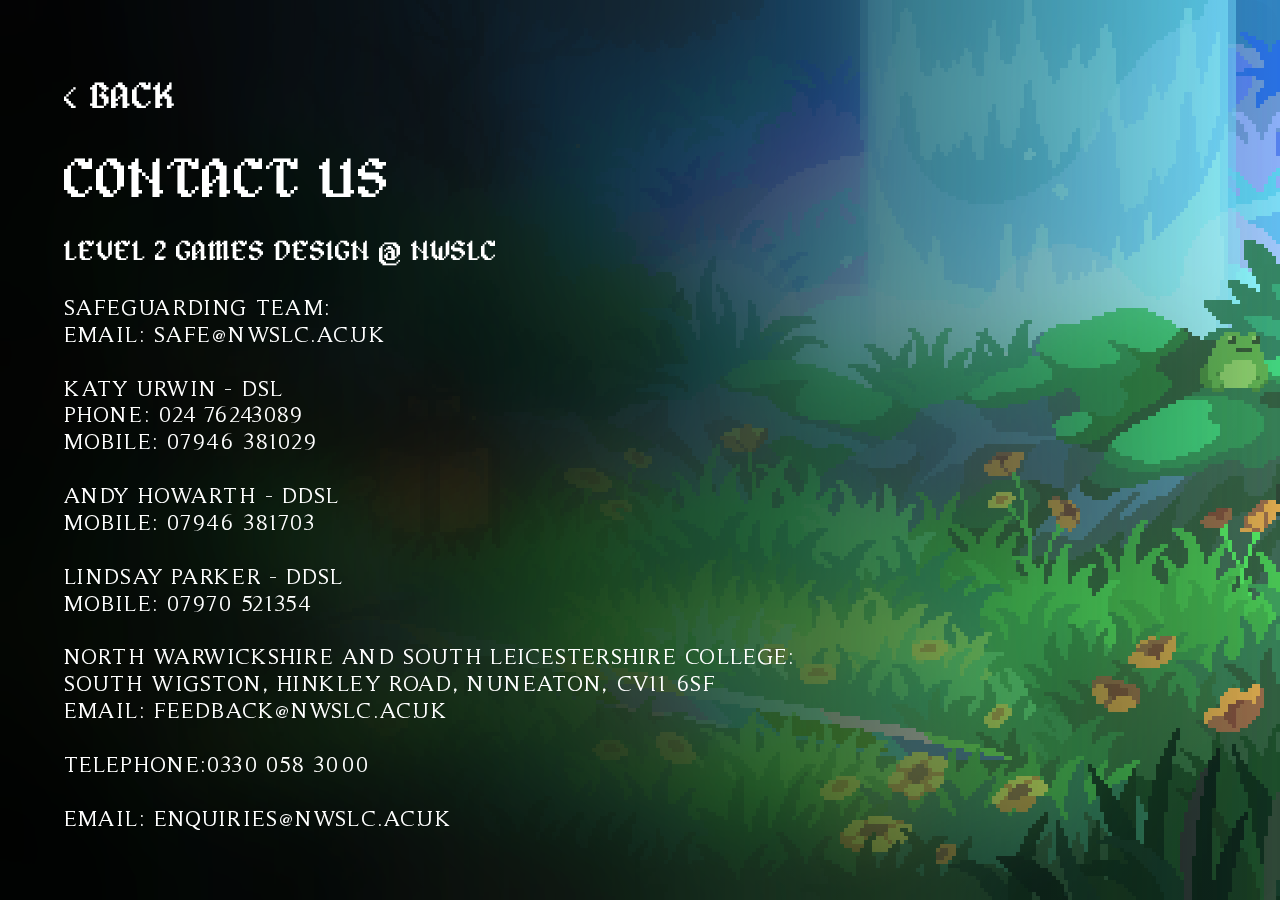
==== contacts.html @ 8332526b "implement contact us page" ====
<!DOCTYPE html>

<head>
  <script type="text/javascript" src="assets/js/jquery.js"></script>
  <meta meta name="viewport" content="width=device-width, initial-scale=1, maximum-scale=1, user-scalable=no">
  <link rel="stylesheet" href="assets/css/main.css">

  <script>
    document.addEventListener('click', musicPlay);
    function musicPlay() {
      var audio = document.getElementById("backgroundSound");
      audio.volume = 0.66;
      audio.play();
      document.removeEventListener('click', musicPlay);
    }
  </script>

</head>

<body>
  <div class="mainMenu">
  <div class="container">
    <div class="innerContainer">
      <div class="headerContainer">
        <h3 class="selectable" onclick="window.location='/NWSLC/index.html';">< back</h3>
        <h2>Contact Us</h2>
        <h3>Level 2 Games Design @ NWSLC</h3>
      </div>
      <div class="textContainer">
        <p class="content">
            <p class="content">
              Safeguarding Team:
              <br />
              Email: safe@nwslc.ac.uk
              <br />
              <br />
              Katy Urwin - DSL
              <br />
              Phone: 024 76243089
              <br />
              Mobile: 07946 381029
              <br />
              <br />
              Andy Howarth - DDSL
              <br />
              Mobile: 07946 381703
              <br />
              <br />
              Lindsay Parker - DDSL
              <br />
              Mobile: 07970 521354
              <br/>
              <br/>
              North Warwickshire and south Leicestershire College:
              South Wigston, Hinkley Road, Nuneaton, CV11 6SF
              <br />
              Email: feedback@nwslc.ac.uk
              <br />
              <br/>
              Telephone:0330 058 3000
              <br/>
              <br/>
              Email: enquiries@nwslc.ac.uk
      
        </p>
      </div>

    </div>
  </div>
  </div>
</body>

</html>
---- assets/css/main.css ----
:root {
  --backgroundO: #5F666E;
  --backgroundI: #98748C;
  --shadeDarker33: #00000033;
  --shadeDarker50: #00000050;
  --shadeDarker66: #00000066;
  --shadeLighter10: #ffffff10;
  --shadeLighter20: #ffffff20;
  --shadeLighter33: #ffffff33;

  --color1: #66A1ED;
  --color2: #76ED66;

  --color3: #ED66C0;
  --color4: #EAA627;

  --light-gold-rgb: 249 181 51;
  --dark-gold-rgb: 215 147 23;

  font-family: Arial, Helvetica, sans-serif;
  font-size: 14pt;
  overflow: hidden;
}

@font-face {
  font-family: 'bit';
  src: url('fonts/alagard.ttf') format('truetype');
  font-weight: normal;
  font-style: normal;
  -webkit-font-smoothing: none;
  font-synthesis-weight: none;
}
@font-face {
  font-family: 'timeless';
  src: url('fonts/Timeless.ttf') format('truetype');
  font-weight: normal;
  font-style: normal;
  -webkit-font-smoothing: none;
  font-synthesis-weight: none;
}

body {
  width: 100vw;
  height: 100vh;
  margin: 0;
  padding: 0;
  display: flex;
  flex-direction: column;
  overflow: scroll-y;

}

*,
*:before,
*:after {
  -moz-box-sizing: border-box;
  -webkit-box-sizing: border-box;
  box-sizing: border-box;
}

* {
  scroll-behavior: smooth;
}

.blank-one {
  background: url(images/tumblr_bfe90ef1addacef577bc2813d1cfd001_5434e620_1280.webp) center center no-repeat fixed;
  text-align: center;
  background-size: cover;
  /* IE, only works on <img> tags */
  -ms-interpolation-mode: nearest-neighbor;
  /* Firefox */
  image-rendering: crisp-edges;
  /* Chromium + Safari */
  image-rendering: pixelated;
  min-height: 100%;
  height: 100%;
  overflow: hidden;
}

.blank-two {
  background: url(images/tumblr_a98bc710b6f5bc7aebb47b3049d7adf8_a05c21c6_1280.webp) center center no-repeat fixed;
  text-align: center;
  background-size: cover;
  /* IE, only works on <img> tags */
  -ms-interpolation-mode: nearest-neighbor;
  /* Firefox */
  image-rendering: crisp-edges;
  /* Chromium + Safari */
  image-rendering: pixelated;
  min-height: 100%;
  height: 100%;
  overflow: hidden;

}

.blank-three {
  background: url(images/tumblr_7e646d701b09619cbd7847b65ea580f0_163e290a_1280.webp) center center no-repeat fixed;
  text-align: center;
  background-size: cover;
  /* IE, only works on <img> tags */
  -ms-interpolation-mode: nearest-neighbor;
  /* Firefox */
  image-rendering: crisp-edges;
  /* Chromium + Safari */
  image-rendering: pixelated;
  min-height: 100%;
  height: 100%;
  overflow: hidden;

}

.text {
  width: 700px;
  margin: auto;
  line-height: 1.9em;
  background: radial-gradient(rgb(var(--light-gold-rgb)), rgb(var(--dark-gold-rgb)));
  border-radius: 30px;

  border: none;
  outline: 0.2rem solid white;
  outline-offset: 0.2rem;
  box-shadow: 12px 25px 50px 12px rgb(0 0 0 / 0.5);
  max-width: 75ch;
  word-break: keep-all;
}

h2 {
  font-size: 3em;
  font-family: bit;
  -webkit-font-smoothing: none;
  font-synthesis-weight: none;
  color: #fff;
  text-transform: uppercase;
  margin-top: 0;
  text-align: left;
  vertical-align: top;
  line-height: 1em;
  margin-bottom: 0.5em;
}

h3 {
  font-size: 1.5em;
  font-family: bit;
  text-transform: uppercase;
  -webkit-font-smoothing: none;
  font-synthesis-weight: none;
  color: #fff;
  text-align: left;
  vertical-align: top;
  line-height: 1em;

}
h4{
  font-family: bit;
  font-size: 1.2em;
  letter-spacing: 0.05em;
}
.content {
  color: #fff;
  border-radius: 30px;
  height: 100%;
  font-family: Timeless;
  text-align: left;
  max-width: max(65ch, calc(100% / 3));
  min-width: min(60ch, calc(100% / 3));
  padding-right: 16px;
  line-height: 1.2em;
  font-size: 1.2em;
  letter-spacing: 0.05em;
  margin: 0;

}
.boxContent {
  font-size: 24px;
  padding: 60px;
  color: #fff;
  text-shadow: 1px 1px 2px #000, 0 0 100px #000;
  text-align: center;
}

.pattern {
  background: transparent url(images/gaming-pattern-dark.png) repeat;
  animation: infinite-shift-left 5000s linear;
  height: fit-content;

}

@keyframes infinite-shift-left {
  0% {
    background-position: 50000px;
  }

  100% {
    background-position: 0;
  }
}

.wrapper {
  width: 100vw;
  height: 100vh;
  position: relative;
  display: flex;
  align-items: center;
  justify-content: center;
}

.item {
  z-index: 1;
  position: relative;
  width: 50%;
  background: #00000000;
  font-family: -apple-system, BlinkMacSystemFont, 'Segoe UI', Roboto, Oxygen, Ubuntu, Cantarell, 'Open Sans', 'Helvetica Neue', sans-serif;
  transition: 0.3s ease;
  height: 100%;
}

.mainMenu {
  background: linear-gradient(90deg, rgba(0, 0, 0, 80%) 0%, rgba(0, 0, 0, 0) 100%), url(images/tumblr_5d37ab2aa782462c7aa092f7bd0d27cb_fe094893_1280.webp) center center no-repeat fixed;
  text-align: center;
  background-size: cover;
  /* IE, only works on <img> tags */
  -ms-interpolation-mode: nearest-neighbor;
  /* Firefox */
  image-rendering: crisp-edges;
  /* Chromium + Safari */
  image-rendering: pixelated;
  min-height: 100%;
  text-transform: uppercase;
  -webkit-backdrop-filter: blur(8px);
  backdrop-filter: blur(8px);
}
.mainMenu::before {
  content: "";
  z-index: -2;
  backdrop-filter: blur(32px);
  -webkit-backdrop-filter: blur(32px);
  mask: linear-gradient(90deg, rgba(0, 0, 0, 100%) 0%, rgba(0, 0, 0, 0) 100%);
  position: absolute;
  inset: 0;
  height: 100%;
}
.initSpace {
  padding-top: 15%;
  padding-left: 7.5%;
  line-height: 1em;
}

.button {
  width: 16rem;
  padding: 0.85rem;
  position: relative;
  font-size: 1.25rem;
  border: none;
  border-radius: 0.75rem;
  outline: 0.2rem solid white;
  outline-offset: 0.2rem;
  overflow: hidden;
  background-color: #00000033;
  transition: ease 0.3s;
  -webkit-backdrop-filter: blur(32px);
  backdrop-filter: blur(32px);
  align-items: start;
}

a>h3 {
  margin: auto;
  text-transform: uppercase;
  padding: inherit;
  text-align: center;
  font-family: bit;
}

.button:hover {
  background-color: var(--color2);
  transition: ease 0.3s;

}

.selectable {
  font-family: bit;
  position: relative;
  font-size: 2em;
  border: none;
  font-weight: 900;
  background-color: #00000000;
  transition: ease 0.3s;
  align-items: start;
  color: #fff;
  text-transform: uppercase;
  padding: 0%;
  text-decoration: none;
  text-shadow: none;
  line-height: 1em;
  width: fit-content;
}

.selectable:hover {
  transition: ease 0.3s;
  text-shadow: 0 0 10px #fff;
  font-size: 2em;
  cursor:pointer;
}

.spacer {
  padding-top: 1em;
}

.container {
  display: block;
  margin: 0;
  border-radius: 30px;
  max-width: calc(65ch* 3);
  background: linear-gradient(90deg, rgba(0, 0, 0, 80%) 0%, rgba(0, 0, 0, 0) 100%);
  text-align: center;
  content: "";
  min-width: 100%;
  height: 100%;
  position: absolute;
  z-index: 0;
}
.MMinnerContainer{
  display: block;
  height: 100%;
  min-width: 90%;
  max-width: 90%;
  width: 100%;
  padding-top: 10%;
  padding-bottom: 15%;
  margin-left: auto;
  margin-right: auto;
}
.innerContainer{
  display: block;
  height: 100%;
  min-width: 90%;
  max-width: 90%;
  width: 100%;
  padding-top: 42px;
  padding-bottom: 5%;
  margin-left: auto;
  margin-right: auto;
}
.textContainer{
  overflow: auto;
  max-height: 80%;
}
.multiContainer{
  display: flex;
  overflow: auto;
  max-height: 80%;

}
.cardContainer {
  display: flex;
  align-items: center;
  justify-content: center;
}

.card {
  max-width: 600px;
  width: 100%;
  display: grid;
  grid-template-rows: 300px 150px;
  grid-template-areas:
    "image"
    "text";
  font-family: -apple-system, BlinkMacSystemFont, 'Segoe UI', Roboto, Oxygen, Ubuntu, Cantarell, 'Open Sans', 'Helvetica Neue', sans-serif;
  text-align: center;
  transition: 0.3s ease;
  cursor: pointer;
  margin-left: 40px;
  margin-right: 40px;
  margin-top: 30px;
  margin-bottom: 30px;
  color: #fff;
  z-index: 2;
  background-color: #263c2e78;
  backdrop-filter: blur(32px);
  box-shadow: 0px 0px 2.2px rgba(0, 0, 0, 0.07), 0px 0px 5.3px rgba(0, 0, 0, 0.05), 0px 0px 10px rgba(0, 0, 0, 0.042), 0px 0px 17.9px rgba(0, 0, 0, 0.035), 0px 0px 33.4px rgba(0, 0, 0, 0.028), 0px 0px 80px rgba(0, 0, 0, 0.02);
  border-radius: 30px;
  overflow: hidden;
  filter: saturate(0.8);
  border: none;
  outline: 0.25rem solid white;
  outline-offset: 0.5rem;
}

.card:hover {
  transform: scale(1.1);
  filter: saturate(1);
  transition: ease 0.3s;
  box-shadow: 0px 0px 2.2px rgba(255, 255, 255, 0.07), 0px 0px 5.3px rgba(255, 255, 255, 0.05), 0px 0px 10px rgba(255, 255, 255, 0.042), 0px 0px 17.9px rgba(255, 255, 255, 0.035), 0px 0px 33.4px rgba(255, 255, 255, 0.028), 0px 0px 80px rgba(255, 255, 255, 0.02);
  outline: 0.5rem solid white;
  outline-offset: 0.5rem;
}

.card-text {
  grid-area: text;
  overflow: hidden;
  padding: 10px;
  margin-bottom: auto;
  font-size: 1.2em;
  line-height: 1.2em;
  text-shadow: 1px 1px 2px #000, 0 0 20px #00000025;

}

.card-image1 {
  grid-area: image;
  background: url(images/004339.png);
  background-size: cover;
  background-position-x: center;
  margin: 16px;
    border-radius: 20px;
}

.card-image2 {
  grid-area: image;
  background: url(images/004330.png);
  background-size: cover;
  background-position-x: center;
  margin: 16px;
    border-radius: 20px;
}

.card-image3 {
  grid-area: image;
  background: url(images/004319.png);
  background-size: cover;
  background-position-x: center;
  margin: 16px;
    border-radius: 20px;
}

.grass {
  background: transparent url(images/grass2.png) repeat-x;
  filter: hue-rotate(349deg) saturate(1.2) brightness(0.2);

  background-size: contain;
  height: 128px;
  width: 100%;
  content: "";
  position: absolute;
  /* IE, only works on <img> tags */
  -ms-interpolation-mode: nearest-neighbor;
  /* Firefox */
  image-rendering: crisp-edges;
  /* Chromium + Safari */
  image-rendering: pixelated;
  transform: translateY(calc(100vh - 128px));
}

.grass2 {
  background: transparent url(images/grass2.png) repeat-x;
  filter: hue-rotate(336deg) brightness(0.4);
  background-size: contain;
  height: 128px;
  width: 100%;
  content: "";
  position: absolute;
  /* IE, only works on <img> tags */
  -ms-interpolation-mode: nearest-neighbor;
  /* Firefox */
  image-rendering: crisp-edges;
  /* Chromium + Safari */
  image-rendering: pixelated;
  transform: translateY(calc(200vh - 128px));

}

.grass3 {
  background: transparent url(images/grass2.png) repeat-x;
  filter: hue-rotate(255deg) saturate(2) brightness(0.6);
  background-size: contain;
  height: 128px;
  width: 100%;
  content: "";
  position: absolute;
  /* IE, only works on <img> tags */
  -ms-interpolation-mode: nearest-neighbor;
  /* Firefox */
  image-rendering: crisp-edges;
  /* Chromium + Safari */
  image-rendering: pixelated;
  transform: translateY(calc(300vh - 128px));
}

.grass4 {
  background: transparent url(images/grass2.png) repeat-x;
  filter: hue-rotate(112deg) saturate(1.4) brightness(0.15);
  background-size: contain;
  height: 128px;
  width: 100%;
  content: "";
  position: absolute;
  /* IE, only works on <img> tags */
  -ms-interpolation-mode: nearest-neighbor;
  /* Firefox */
  image-rendering: crisp-edges;
  /* Chromium + Safari */
  image-rendering: pixelated;
  transform: translateY(calc(400vh - 128px));
}
.container::before {
  content: "";
  z-index: -2;
  backdrop-filter: blur(32px);
  -webkit-backdrop-filter: blur(32px);
  mask: linear-gradient(90deg, rgba(0, 0, 0, 100%) 0%, rgba(0, 0, 0, 0) 100%);
  position: absolute;
  inset: 0;
  height: 100%;
}
/* width */
::-webkit-scrollbar {
  width: 10px;
}

/* Track */
::-webkit-scrollbar-track {
  background: #00000000;
}

/* Handle */
::-webkit-scrollbar-thumb {
  background: #fff;
}

/* Handle on hover */
::-webkit-scrollbar-thumb:hover {
  background: #fff;
}
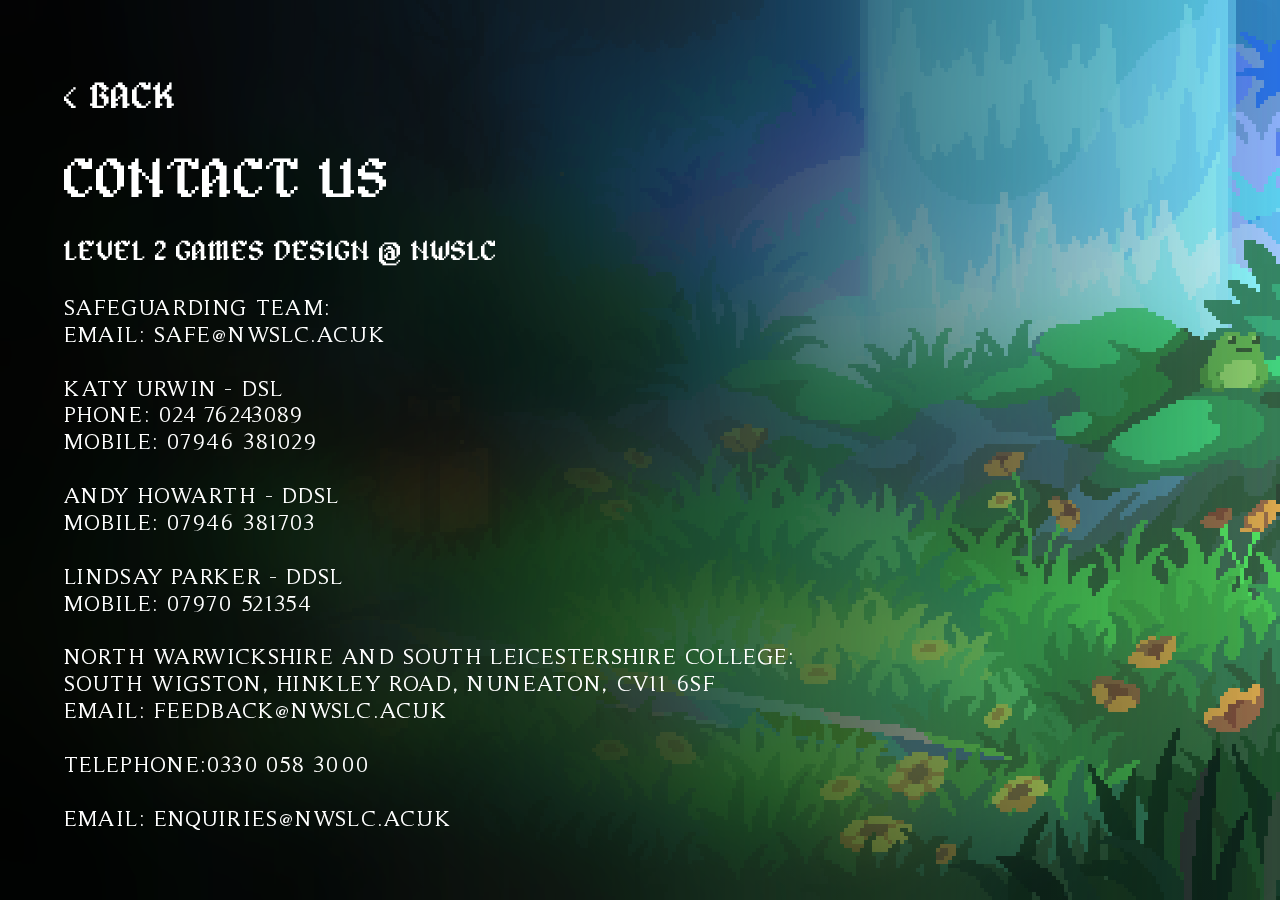
==== commit 43d99f61: "correct audio volumes" ====
--- a/contacts.html
+++ b/contacts.html
@@ -9,7 +9,7 @@
     document.addEventListener('click', musicPlay);
     function musicPlay() {
       var audio = document.getElementById("backgroundSound");
-      audio.volume = 0.66;
+      audio.volume = 0.5;
       audio.play();
       document.removeEventListener('click', musicPlay);
     }
@@ -19,54 +19,56 @@
 
 <body>
   <div class="mainMenu">
-  <div class="container">
-    <div class="innerContainer">
-      <div class="headerContainer">
-        <h3 class="selectable" onclick="window.location='/NWSLC/index.html';">< back</h3>
-        <h2>Contact Us</h2>
-        <h3>Level 2 Games Design @ NWSLC</h3>
+    <audio id="backgroundSound" src="assets/audio/ambience.mp3" type="audio/mpeg" autoplay loop volume="0.2"></audio>
+    <div class="container">
+      <div class="innerContainer">
+        <div class="headerContainer">
+          <h3 class="selectable" style="font-size: 2em;" onclick="window.location='/NWSLC/index.html';">
+            < back</h3>
+              <h2>Contact Us</h2>
+              <h3>Level 2 Games Design @ NWSLC</h3>
+        </div>
+        <div class="textContainer">
+          <p class="content">
+          <p class="content">
+            Safeguarding Team:
+            <br />
+            Email: safe@nwslc.ac.uk
+            <br />
+            <br />
+            Katy Urwin - DSL
+            <br />
+            Phone: 024 76243089
+            <br />
+            Mobile: 07946 381029
+            <br />
+            <br />
+            Andy Howarth - DDSL
+            <br />
+            Mobile: 07946 381703
+            <br />
+            <br />
+            Lindsay Parker - DDSL
+            <br />
+            Mobile: 07970 521354
+            <br />
+            <br />
+            North Warwickshire and south Leicestershire College:
+            South Wigston, Hinkley Road, Nuneaton, CV11 6SF
+            <br />
+            Email: feedback@nwslc.ac.uk
+            <br />
+            <br />
+            Telephone:0330 058 3000
+            <br />
+            <br />
+            Email: enquiries@nwslc.ac.uk
+
+          </p>
+        </div>
+
       </div>
-      <div class="textContainer">
-        <p class="content">
-            <p class="content">
-              Safeguarding Team:
-              <br />
-              Email: safe@nwslc.ac.uk
-              <br />
-              <br />
-              Katy Urwin - DSL
-              <br />
-              Phone: 024 76243089
-              <br />
-              Mobile: 07946 381029
-              <br />
-              <br />
-              Andy Howarth - DDSL
-              <br />
-              Mobile: 07946 381703
-              <br />
-              <br />
-              Lindsay Parker - DDSL
-              <br />
-              Mobile: 07970 521354
-              <br/>
-              <br/>
-              North Warwickshire and south Leicestershire College:
-              South Wigston, Hinkley Road, Nuneaton, CV11 6SF
-              <br />
-              Email: feedback@nwslc.ac.uk
-              <br />
-              <br/>
-              Telephone:0330 058 3000
-              <br/>
-              <br/>
-              Email: enquiries@nwslc.ac.uk
-      
-        </p>
-      </div>
-
     </div>
-  </div>
   </div>
 </body>
 
--- a/assets/css/main.css
+++ b/assets/css/main.css
@@ -279,7 +279,6 @@
 .selectable {
   font-family: bit;
   position: relative;
-  font-size: 2em;
   border: none;
   font-weight: 900;
   background-color: #00000000;
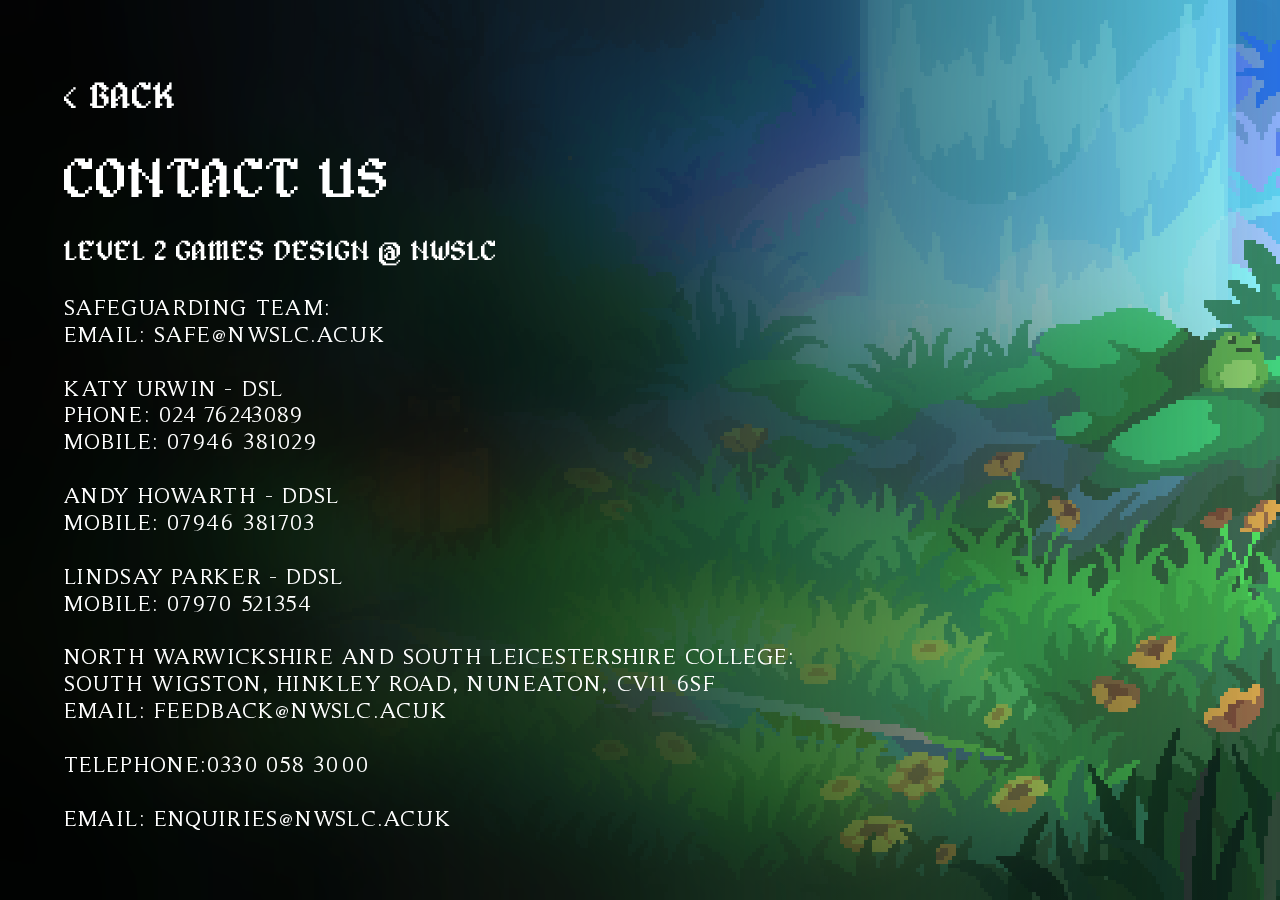
==== commit 01483d33: "disable autoplay" ====
--- a/contacts.html
+++ b/contacts.html
@@ -19,7 +19,7 @@
 
 <body>
   <div class="mainMenu">
-    <audio id="backgroundSound" src="assets/audio/ambience.mp3" type="audio/mpeg" autoplay loop volume="0.2"></audio>
+    <audio id="backgroundSound" src="assets/audio/ambience.mp3" type="audio/mpeg" loop volume="0.2"></audio>
     <div class="container">
       <div class="innerContainer">
         <div class="headerContainer">
--- a/assets/css/main.css
+++ b/assets/css/main.css
@@ -46,7 +46,6 @@
   padding: 0;
   display: flex;
   flex-direction: column;
-  overflow: scroll-y;
 
 }
 
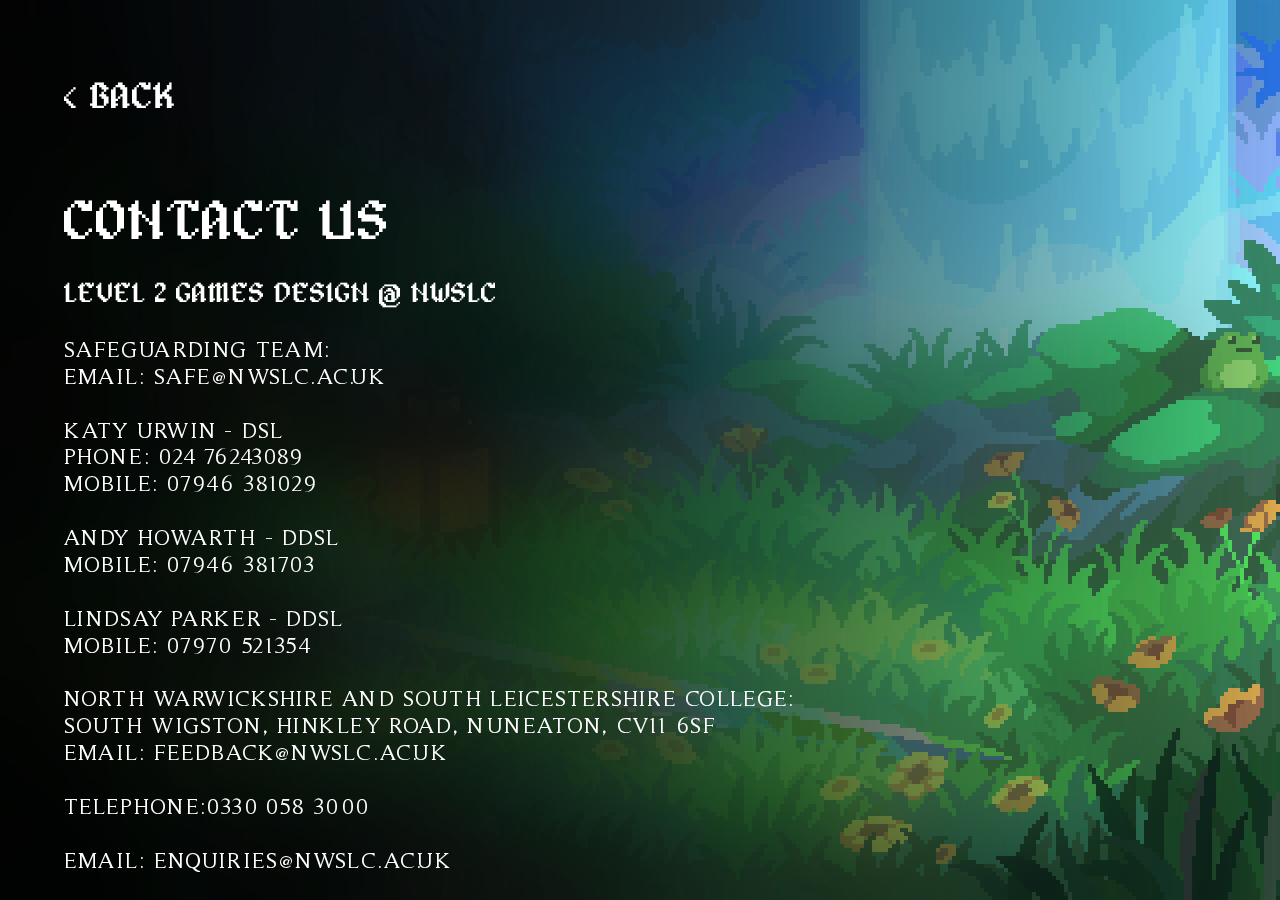
==== commit 4817d692: "Update contacts.html" ====
--- a/contacts.html
+++ b/contacts.html
@@ -25,7 +25,7 @@
         <div class="headerContainer">
           <h3 class="selectable" style="font-size: 2em;" onclick="window.location='/NWSLC/index.html';">
             < back</h3>
-              <h2>Contact Us</h2>
+              <h2 style="padding-top: 42px;">Contact Us</h2>
               <h3>Level 2 Games Design @ NWSLC</h3>
         </div>
         <div class="textContainer">
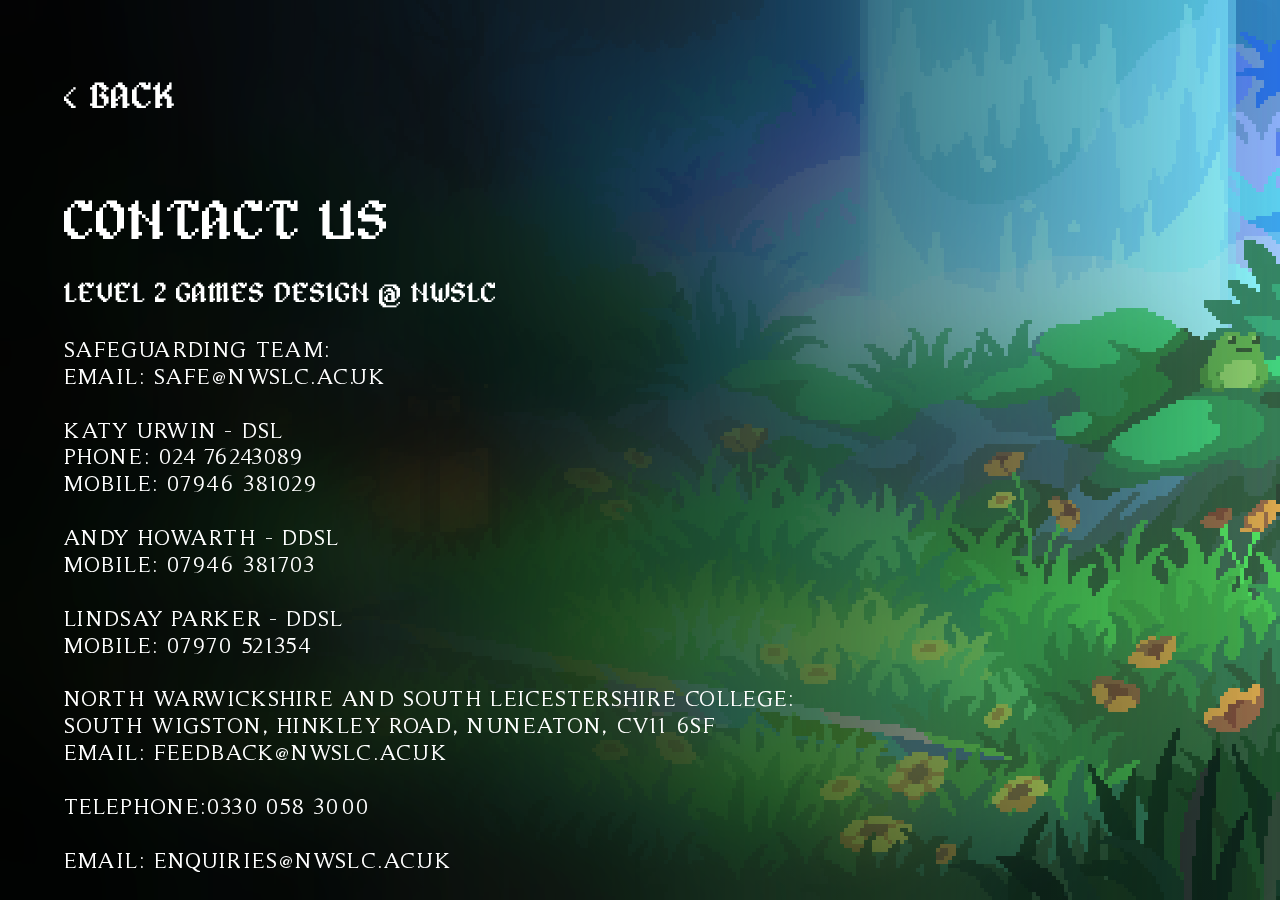
==== commit c61f142c: "correct remove event listener" ====
--- a/contacts.html
+++ b/contacts.html
@@ -6,12 +6,12 @@
   <link rel="stylesheet" href="assets/css/main.css">
 
   <script>
-    document.addEventListener('click', musicPlay);
+    document.addEventListener('pointermove', musicPlay);
     function musicPlay() {
       var audio = document.getElementById("backgroundSound");
       audio.volume = 0.5;
       audio.play();
-      document.removeEventListener('click', musicPlay);
+      document.removeEventListener('pointermove', musicPlay);
     }
   </script>
 
